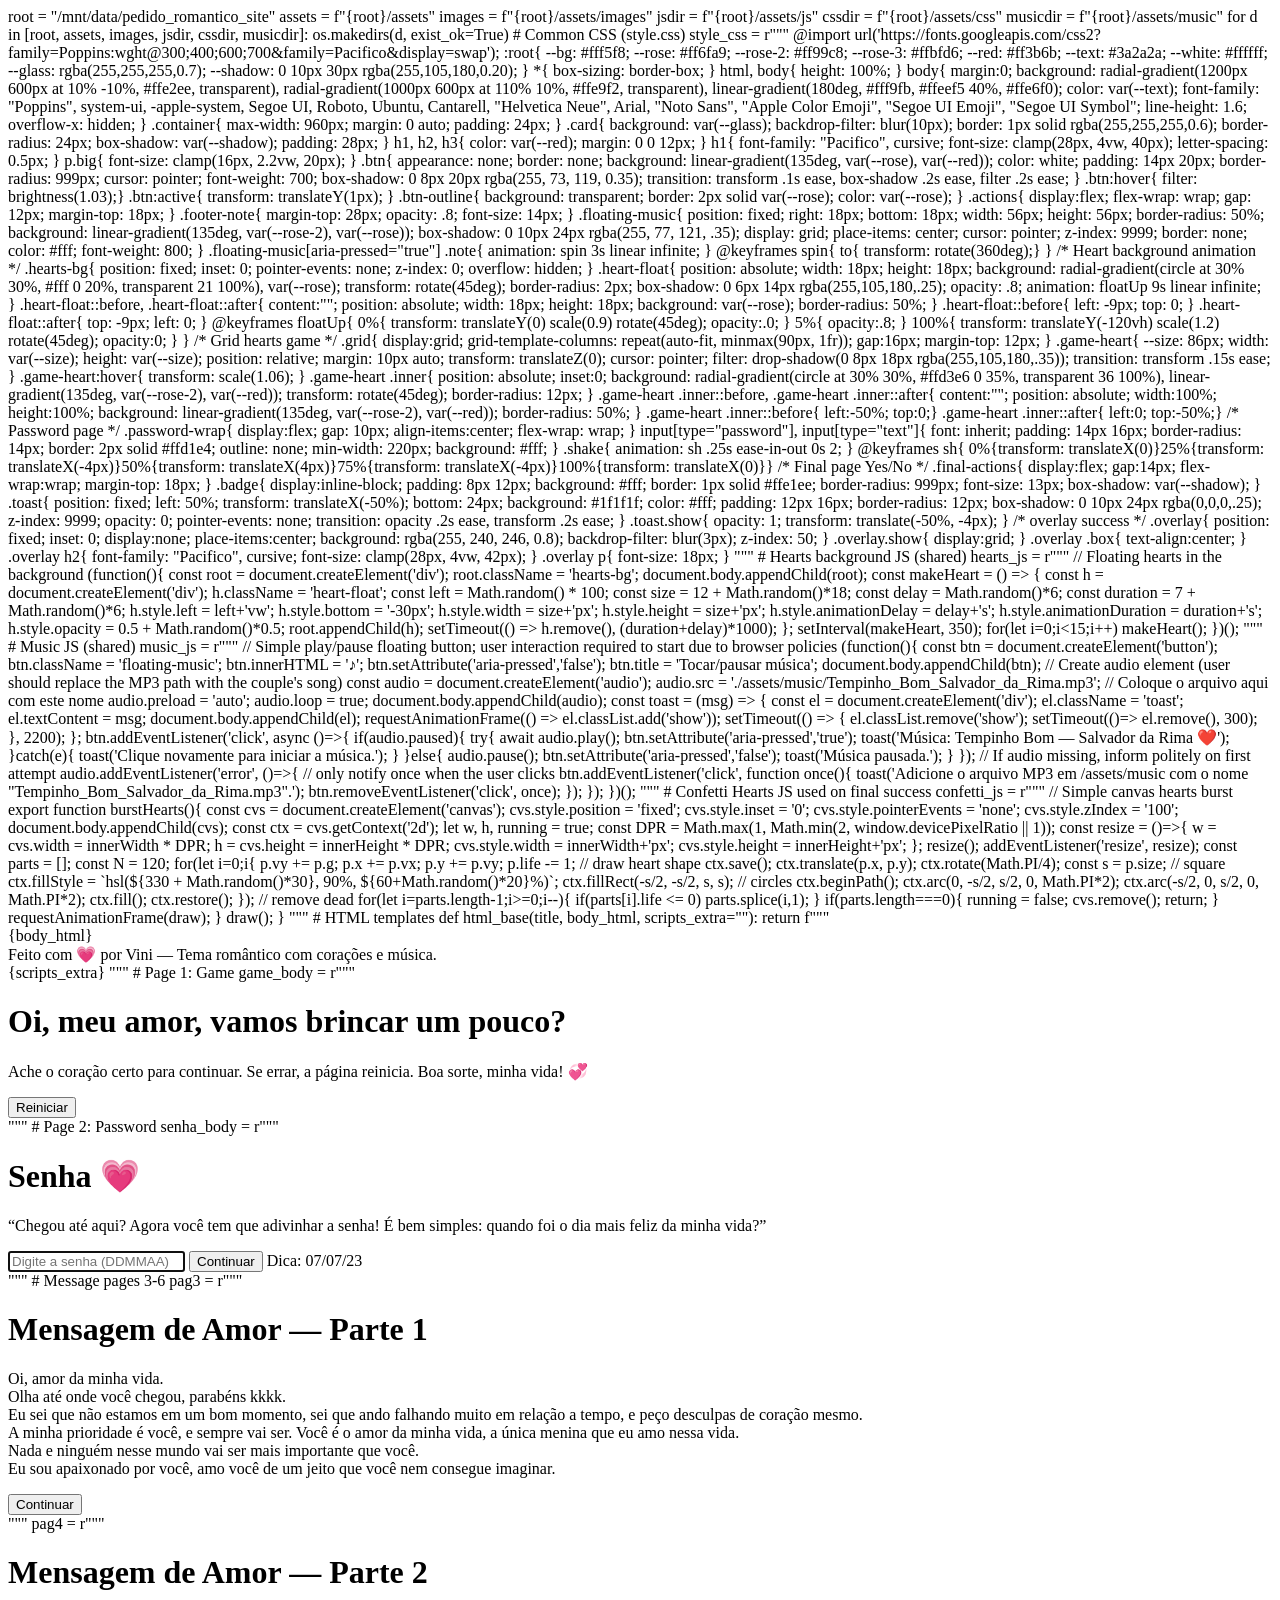
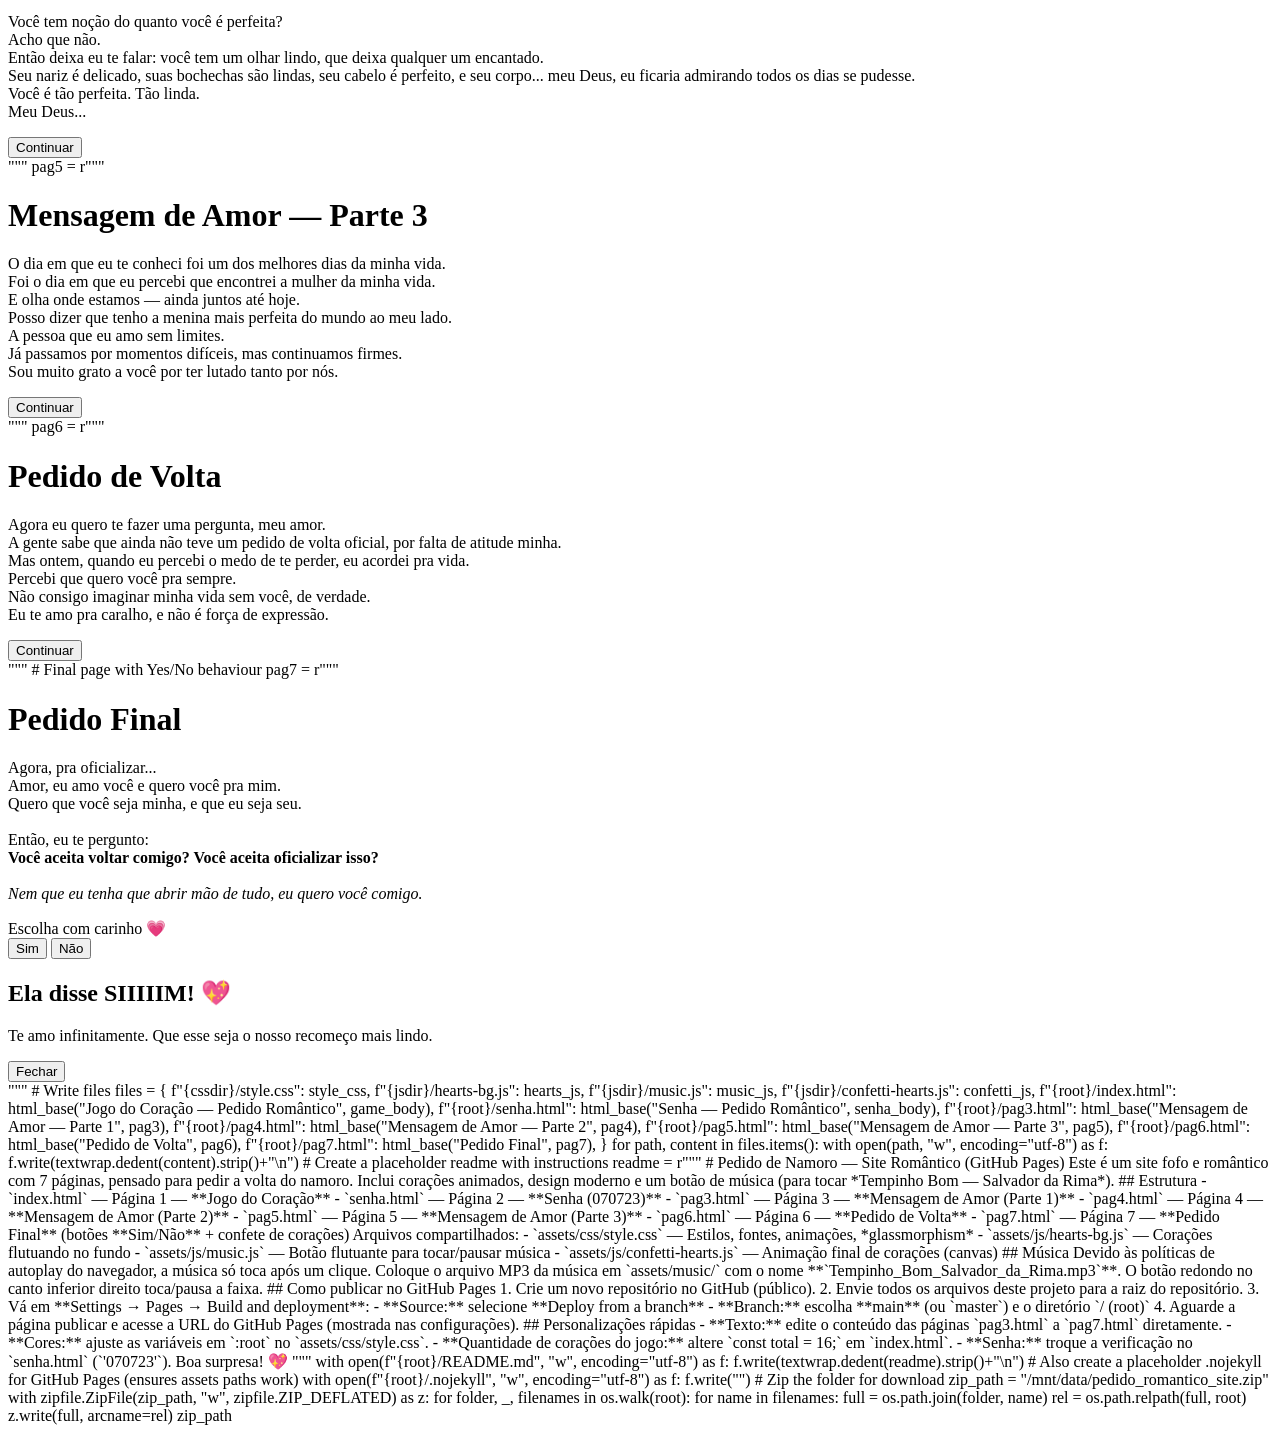
==== index.html @ 2804e7d2 "Update index.html" ====
root = "/mnt/data/pedido_romantico_site"
assets = f"{root}/assets"
images = f"{root}/assets/images"
jsdir = f"{root}/assets/js"
cssdir = f"{root}/assets/css"
musicdir = f"{root}/assets/music"

for d in [root, assets, images, jsdir, cssdir, musicdir]:
    os.makedirs(d, exist_ok=True)

# Common CSS (style.css)
style_css = r"""
@import url('https://fonts.googleapis.com/css2?family=Poppins:wght@300;400;600;700&family=Pacifico&display=swap');

:root{
  --bg: #fff5f8;
  --rose: #ff6fa9;
  --rose-2: #ff99c8;
  --rose-3: #ffbfd6;
  --red: #ff3b6b;
  --text: #3a2a2a;
  --white: #ffffff;
  --glass: rgba(255,255,255,0.7);
  --shadow: 0 10px 30px rgba(255,105,180,0.20);
}

*{ box-sizing: border-box; }

html, body{
  height: 100%;
}

body{
  margin:0;
  background: radial-gradient(1200px 600px at 10% -10%, #ffe2ee, transparent),
              radial-gradient(1000px 600px at 110% 10%, #ffe9f2, transparent),
              linear-gradient(180deg, #fff9fb, #ffeef5 40%, #ffe6f0);
  color: var(--text);
  font-family: "Poppins", system-ui, -apple-system, Segoe UI, Roboto, Ubuntu, Cantarell, "Helvetica Neue", Arial, "Noto Sans", "Apple Color Emoji", "Segoe UI Emoji", "Segoe UI Symbol";
  line-height: 1.6;
  overflow-x: hidden;
}

.container{
  max-width: 960px;
  margin: 0 auto;
  padding: 24px;
}

.card{
  background: var(--glass);
  backdrop-filter: blur(10px);
  border: 1px solid rgba(255,255,255,0.6);
  border-radius: 24px;
  box-shadow: var(--shadow);
  padding: 28px;
}

h1, h2, h3{
  color: var(--red);
  margin: 0 0 12px;
}

h1{ 
  font-family: "Pacifico", cursive;
  font-size: clamp(28px, 4vw, 40px);
  letter-spacing: 0.5px;
}

p.big{
  font-size: clamp(16px, 2.2vw, 20px);
}

.btn{
  appearance: none;
  border: none;
  background: linear-gradient(135deg, var(--rose), var(--red));
  color: white;
  padding: 14px 20px;
  border-radius: 999px;
  cursor: pointer;
  font-weight: 700;
  box-shadow: 0 8px 20px rgba(255, 73, 119, 0.35);
  transition: transform .1s ease, box-shadow .2s ease, filter .2s ease;
}
.btn:hover{ filter: brightness(1.03);}
.btn:active{ transform: translateY(1px); }

.btn-outline{
  background: transparent;
  border: 2px solid var(--rose);
  color: var(--rose);
}

.actions{
  display:flex;
  flex-wrap: wrap;
  gap: 12px;
  margin-top: 18px;
}

.footer-note{
  margin-top: 28px;
  opacity: .8;
  font-size: 14px;
}

.floating-music{
  position: fixed;
  right: 18px;
  bottom: 18px;
  width: 56px;
  height: 56px;
  border-radius: 50%;
  background: linear-gradient(135deg, var(--rose-2), var(--rose));
  box-shadow: 0 10px 24px rgba(255, 77, 121, .35);
  display: grid;
  place-items: center;
  cursor: pointer;
  z-index: 9999;
  border: none;
  color: #fff;
  font-weight: 800;
}

.floating-music[aria-pressed="true"] .note{ animation: spin 3s linear infinite; }
@keyframes spin{ to{ transform: rotate(360deg);} }

/* Heart background animation */
.hearts-bg{
  position: fixed;
  inset: 0;
  pointer-events: none;
  z-index: 0;
  overflow: hidden;
}

.heart-float{
  position: absolute;
  width: 18px;
  height: 18px;
  background: radial-gradient(circle at 30% 30%, #fff 0 20%, transparent 21 100%), var(--rose);
  transform: rotate(45deg);
  border-radius: 2px;
  box-shadow: 0 6px 14px rgba(255,105,180,.25);
  opacity: .8;
  animation: floatUp 9s linear infinite;
}
.heart-float::before, .heart-float::after{
  content:"";
  position: absolute;
  width: 18px; height: 18px;
  background: var(--rose);
  border-radius: 50%;
}
.heart-float::before{ left: -9px; top: 0; }
.heart-float::after{ top: -9px; left: 0; }

@keyframes floatUp{
  0%{ transform: translateY(0) scale(0.9) rotate(45deg); opacity:.0; }
  5%{ opacity:.8; }
  100%{ transform: translateY(-120vh) scale(1.2) rotate(45deg); opacity:0; }
}

/* Grid hearts game */
.grid{
  display:grid;
  grid-template-columns: repeat(auto-fit, minmax(90px, 1fr));
  gap:16px;
  margin-top: 12px;
}

.game-heart{
  --size: 86px;
  width: var(--size);
  height: var(--size);
  position: relative;
  margin: 10px auto;
  transform: translateZ(0);
  cursor: pointer;
  filter: drop-shadow(0 8px 18px rgba(255,105,180,.35));
  transition: transform .15s ease;
}
.game-heart:hover{ transform: scale(1.06); }
.game-heart .inner{
  position: absolute; inset:0;
  background: radial-gradient(circle at 30% 30%, #ffd3e6 0 35%, transparent 36 100%), 
              linear-gradient(135deg, var(--rose-2), var(--red));
  transform: rotate(45deg);
  border-radius: 12px;
}
.game-heart .inner::before, .game-heart .inner::after{
  content:""; position: absolute; width:100%; height:100%;
  background: linear-gradient(135deg, var(--rose-2), var(--red));
  border-radius: 50%;
}
.game-heart .inner::before{ left:-50%; top:0;}
.game-heart .inner::after{ left:0; top:-50%;}

/* Password page */
.password-wrap{
  display:flex;
  gap: 10px;
  align-items:center;
  flex-wrap: wrap;
}
input[type="password"], input[type="text"]{
  font: inherit;
  padding: 14px 16px;
  border-radius: 14px;
  border: 2px solid #ffd1e4;
  outline: none;
  min-width: 220px;
  background: #fff;
}
.shake{
  animation: sh .25s ease-in-out 0s 2;
}
@keyframes sh{ 0%{transform: translateX(0)}25%{transform: translateX(-4px)}50%{transform: translateX(4px)}75%{transform: translateX(-4px)}100%{transform: translateX(0)}}

/* Final page Yes/No */
.final-actions{
  display:flex; gap:14px; flex-wrap:wrap; margin-top: 18px;
}
.badge{
  display:inline-block;
  padding: 8px 12px;
  background: #fff;
  border: 1px solid #ffe1ee;
  border-radius: 999px;
  font-size: 13px;
  box-shadow: var(--shadow);
}
.toast{
  position: fixed;
  left: 50%;
  transform: translateX(-50%);
  bottom: 24px;
  background: #1f1f1f;
  color: #fff;
  padding: 12px 16px;
  border-radius: 12px;
  box-shadow: 0 10px 24px rgba(0,0,0,.25);
  z-index: 9999;
  opacity: 0;
  pointer-events: none;
  transition: opacity .2s ease, transform .2s ease;
}
.toast.show{
  opacity: 1; transform: translate(-50%, -4px);
}

/* overlay success */
.overlay{
  position: fixed; inset: 0;
  display:none;
  place-items:center;
  background: rgba(255, 240, 246, 0.8);
  backdrop-filter: blur(3px);
  z-index: 50;
}
.overlay.show{ display:grid; }
.overlay .box{
  text-align:center;
}
.overlay h2{
  font-family: "Pacifico", cursive;
  font-size: clamp(28px, 4vw, 42px);
}
.overlay p{ font-size: 18px; }
"""

# Hearts background JS (shared)
hearts_js = r"""
// Floating hearts in the background
(function(){
  const root = document.createElement('div');
  root.className = 'hearts-bg';
  document.body.appendChild(root);
  const makeHeart = () => {
    const h = document.createElement('div');
    h.className = 'heart-float';
    const left = Math.random() * 100;
    const size = 12 + Math.random()*18;
    const delay = Math.random()*6;
    const duration = 7 + Math.random()*6;
    h.style.left = left+'vw';
    h.style.bottom = '-30px';
    h.style.width = size+'px';
    h.style.height = size+'px';
    h.style.animationDelay = delay+'s';
    h.style.animationDuration = duration+'s';
    h.style.opacity = 0.5 + Math.random()*0.5;
    root.appendChild(h);
    setTimeout(() => h.remove(), (duration+delay)*1000);
  };
  setInterval(makeHeart, 350);
  for(let i=0;i<15;i++) makeHeart();
})();
"""

# Music JS (shared)
music_js = r"""
// Simple play/pause floating button; user interaction required to start due to browser policies
(function(){
  const btn = document.createElement('button');
  btn.className = 'floating-music';
  btn.innerHTML = '<span class="note" aria-hidden="true">♪</span>';
  btn.setAttribute('aria-pressed','false');
  btn.title = 'Tocar/pausar música';
  document.body.appendChild(btn);

  // Create audio element (user should replace the MP3 path with the couple's song)
  const audio = document.createElement('audio');
  audio.src = './assets/music/Tempinho_Bom_Salvador_da_Rima.mp3'; // Coloque o arquivo aqui com este nome
  audio.preload = 'auto';
  audio.loop = true;
  document.body.appendChild(audio);

  const toast = (msg) => {
    const el = document.createElement('div');
    el.className = 'toast';
    el.textContent = msg;
    document.body.appendChild(el);
    requestAnimationFrame(() => el.classList.add('show'));
    setTimeout(() => {
      el.classList.remove('show');
      setTimeout(()=> el.remove(), 300);
    }, 2200);
  };

  btn.addEventListener('click', async ()=>{
    if(audio.paused){
      try{
        await audio.play();
        btn.setAttribute('aria-pressed','true');
        toast('Música: Tempinho Bom — Salvador da Rima ❤️');
      }catch(e){
        toast('Clique novamente para iniciar a música.');
      }
    }else{
      audio.pause();
      btn.setAttribute('aria-pressed','false');
      toast('Música pausada.');
    }
  });

  // If audio missing, inform politely on first attempt
  audio.addEventListener('error', ()=>{
    // only notify once when the user clicks
    btn.addEventListener('click', function once(){
      toast('Adicione o arquivo MP3 em /assets/music com o nome "Tempinho_Bom_Salvador_da_Rima.mp3".');
      btn.removeEventListener('click', once);
    });
  });
})();
"""

# Confetti Hearts JS used on final success
confetti_js = r"""
// Simple canvas hearts burst
export function burstHearts(){
  const cvs = document.createElement('canvas');
  cvs.style.position = 'fixed';
  cvs.style.inset = '0';
  cvs.style.pointerEvents = 'none';
  cvs.style.zIndex = '100';
  document.body.appendChild(cvs);
  const ctx = cvs.getContext('2d');
  let w, h, running = true;
  const DPR = Math.max(1, Math.min(2, window.devicePixelRatio || 1));
  const resize = ()=>{
    w = cvs.width = innerWidth * DPR;
    h = cvs.height = innerHeight * DPR;
    cvs.style.width = innerWidth+'px';
    cvs.style.height = innerHeight+'px';
  };
  resize();
  addEventListener('resize', resize);

  const parts = [];
  const N = 120;
  for(let i=0;i<N;i++){
    parts.push({
      x: w/2, y: h/2,
      vx: (Math.random()*2-1)*5*DPR,
      vy: (Math.random()*2-1)*5*DPR - 3*DPR,
      g: 0.12*DPR,
      size: (8 + Math.random()*10)*DPR,
      life: 120 + Math.random()*60
    });
  }

  function heartPath(ctx, x, y, s){
    ctx.save();
    ctx.translate(x, y);
    ctx.rotate(Math.PI/4);
    ctx.beginPath();
    ctx.moveTo(0,0);
    ctx.lineTo(0, s);
    ctx.lineTo(-s, s);
    ctx.lineTo(-s, 0);
    ctx.closePath();
    ctx.restore();
  }

  function draw(){
    if(!running) return;
    ctx.clearRect(0,0,w,h);
    parts.forEach(p=>{
      p.vy += p.g;
      p.x += p.vx;
      p.y += p.vy;
      p.life -= 1;
      // draw heart shape
      ctx.save();
      ctx.translate(p.x, p.y);
      ctx.rotate(Math.PI/4);
      const s = p.size;
      // square
      ctx.fillStyle = `hsl(${330 + Math.random()*30}, 90%, ${60+Math.random()*20}%)`;
      ctx.fillRect(-s/2, -s/2, s, s);
      // circles
      ctx.beginPath();
      ctx.arc(0, -s/2, s/2, 0, Math.PI*2);
      ctx.arc(-s/2, 0, s/2, 0, Math.PI*2);
      ctx.fill();
      ctx.restore();
    });
    // remove dead
    for(let i=parts.length-1;i>=0;i--){
      if(parts[i].life <= 0) parts.splice(i,1);
    }
    if(parts.length===0){
      running = false;
      cvs.remove();
      return;
    }
    requestAnimationFrame(draw);
  }
  draw();
}
"""

# HTML templates

def html_base(title, body_html, scripts_extra=""):
    return f"""<!doctype html>
<html lang="pt-BR">
<head>
<meta charset="utf-8">
<meta name="viewport" content="width=device-width, initial-scale=1">
<title>{title}</title>
<link rel="icon" href="data:image/svg+xml,%3Csvg xmlns='http://www.w3.org/2000/svg' viewBox='0 0 100 100'%3E%3Cpath fill='%23ff6fa9' d='M50 84C10 60 0 40 10 26s28-10 40 6c12-16 32-18 40-6s0 34-40 58z'/%3E%3C/svg%3E">
<link rel="preconnect" href="https://fonts.googleapis.com">
<link rel="preconnect" href="https://fonts.gstatic.com" crossorigin>
<link rel="stylesheet" href="./assets/css/style.css">
</head>
<body>
  <div class="container">
    <div class="card">
      {body_html}
    </div>
    <div class="footer-note">Feito com 💗 por Vini — Tema romântico com corações e música.</div>
  </div>
  <script src="./assets/js/hearts-bg.js"></script>
  <script src="./assets/js/music.js"></script>
  {scripts_extra}
</body>
</html>"""

# Page 1: Game
game_body = r"""
<h1>Oi, meu amor, vamos brincar um pouco?</h1>
<p class="big">Ache o coração certo para continuar. Se errar, a página reinicia. Boa sorte, minha vida! 💞</p>
<div id="grid" class="grid"></div>
<div class="actions">
  <button class="btn btn-outline" onclick="location.reload()">Reiniciar</button>
</div>
<script>
(function(){
  const grid = document.getElementById('grid');
  const total = 16;
  const correctIndex = Math.floor(Math.random()*total);
  for(let i=0;i<total;i++){
    const wrap = document.createElement('div');
    wrap.className = 'game-heart';
    wrap.innerHTML = '<div class="inner"></div>';
    wrap.addEventListener('click', ()=>{
      if(i===correctIndex){
        location.href = 'senha.html';
      }else{
        // little delay to show click
        setTimeout(()=> location.reload(), 200);
      }
    });
    grid.appendChild(wrap);
  }
})();
</script>
"""

# Page 2: Password
senha_body = r"""
<h1>Senha 💗</h1>
<p class="big">“Chegou até aqui? Agora você tem que adivinhar a senha! É bem simples: quando foi o dia mais feliz da minha vida?”</p>
<div class="password-wrap">
  <input id="pw" type="text" inputmode="numeric" maxlength="6" placeholder="Digite a senha (DDMMAA)" autofocus>
  <button class="btn" id="ok">Continuar</button>
  <span class="badge">Dica: 07/07/23</span>
</div>
<script>
(function(){
  const ok = document.getElementById('ok');
  const pw = document.getElementById('pw');
  const check = ()=>{
    if(pw.value.replace(/\\D/g,'') === '070723'){
      location.href = 'pag3.html';
    }else{
      pw.classList.remove('shake'); void pw.offsetWidth; pw.classList.add('shake');
    }
  };
  ok.addEventListener('click', check);
  pw.addEventListener('keydown', (e)=>{ if(e.key==='Enter') check(); });
})();
</script>
"""

# Message pages 3-6
pag3 = r"""
<h1>Mensagem de Amor — Parte 1</h1>
<p class="big">Oi, amor da minha vida.<br>
Olha até onde você chegou, parabéns kkkk.<br>
Eu sei que não estamos em um bom momento, sei que ando falhando muito em relação a tempo, e peço desculpas de coração mesmo.<br>
A minha prioridade é você, e sempre vai ser. Você é o amor da minha vida, a única menina que eu amo nessa vida.<br>
Nada e ninguém nesse mundo vai ser mais importante que você.<br>
Eu sou apaixonado por você, amo você de um jeito que você nem consegue imaginar.
</p>
<div class="actions">
  <button class="btn" onclick="location.href='pag4.html'">Continuar</button>
</div>
"""

pag4 = r"""
<h1>Mensagem de Amor — Parte 2</h1>
<p class="big">Você tem noção do quanto você é perfeita?<br>
Acho que não.<br>
Então deixa eu te falar: você tem um olhar lindo, que deixa qualquer um encantado.<br>
Seu nariz é delicado, suas bochechas são lindas, seu cabelo é perfeito, e seu corpo... meu Deus, eu ficaria admirando todos os dias se pudesse.<br>
Você é tão perfeita. Tão linda.<br>
Meu Deus...
</p>
<div class="actions">
  <button class="btn" onclick="location.href='pag5.html'">Continuar</button>
</div>
"""

pag5 = r"""
<h1>Mensagem de Amor — Parte 3</h1>
<p class="big">O dia em que eu te conheci foi um dos melhores dias da minha vida.<br>
Foi o dia em que eu percebi que encontrei a mulher da minha vida.<br>
E olha onde estamos — ainda juntos até hoje.<br>
Posso dizer que tenho a menina mais perfeita do mundo ao meu lado.<br>
A pessoa que eu amo sem limites.<br>
Já passamos por momentos difíceis, mas continuamos firmes.<br>
Sou muito grato a você por ter lutado tanto por nós.
</p>
<div class="actions">
  <button class="btn" onclick="location.href='pag6.html'">Continuar</button>
</div>
"""

pag6 = r"""
<h1>Pedido de Volta</h1>
<p class="big">Agora eu quero te fazer uma pergunta, meu amor.<br>
A gente sabe que ainda não teve um pedido de volta oficial, por falta de atitude minha.<br>
Mas ontem, quando eu percebi o medo de te perder, eu acordei pra vida.<br>
Percebi que quero você pra sempre.<br>
Não consigo imaginar minha vida sem você, de verdade.<br>
Eu te amo pra caralho, e não é força de expressão.
</p>
<div class="actions">
  <button class="btn" onclick="location.href='pag7.html'">Continuar</button>
</div>
"""

# Final page with Yes/No behaviour
pag7 = r"""
<h1>Pedido Final</h1>
<p class="big">Agora, pra oficializar...<br>
Amor, eu amo você e quero você pra mim.<br>
Quero que você seja minha, e que eu seja seu.<br><br>
Então, eu te pergunto:<br><strong>Você aceita voltar comigo? Você aceita oficializar isso?</strong><br><br>
<em>Nem que eu tenha que abrir mão de tudo, eu quero você comigo.</em></p>

<div id="msg" class="badge">Escolha com carinho 💗</div>
<div class="final-actions">
  <button id="yes" class="btn">Sim</button>
  <button id="no" class="btn btn-outline">Não</button>
</div>

<div id="overlay" class="overlay">
  <div class="box card">
    <h2>Ela disse SIIIIIM! 💖</h2>
    <p>Te amo infinitamente. Que esse seja o nosso recomeço mais lindo.</p>
    <div class="actions"><button class="btn" onclick="document.getElementById('overlay').classList.remove('show')">Fechar</button></div>
  </div>
</div>

<script type="module">
import {{ burstHearts }} from './assets/js/confetti-hearts.js';

const msgs = [
  "Acho que você apertou no botão errado.",
  "Opa, acho que você acabou confundindo de novo. Pode tentar de novo?",
  "Tá continuando a errar por quê? Tá achando divertido?",
  "Olha aqui, vai no botão do ‘Sim’ logo.",
  "Para de ser teimosa, ele te ama, menina!"
];

let i = 0;
const noBtn = document.getElementById('no');
const yesBtn = document.getElementById('yes');
const info = document.getElementById('msg');
const overlay = document.getElementById('overlay');

noBtn.addEventListener('click', ()=>{
  info.textContent = msgs[i % msgs.length];
  i++;
  // playful move-away effect
  const x = (Math.random()*60 - 30);
  const y = (Math.random()*30 - 15);
  noBtn.style.transform = `translate(${x}px, ${y}px)`;
});

yesBtn.addEventListener('click', ()=>{
  burstHearts();
  overlay.classList.add('show');
  info.textContent = "Final feliz desbloqueado! 💗";
});
</script>
"""

# Write files
files = {
    f"{cssdir}/style.css": style_css,
    f"{jsdir}/hearts-bg.js": hearts_js,
    f"{jsdir}/music.js": music_js,
    f"{jsdir}/confetti-hearts.js": confetti_js,
    f"{root}/index.html": html_base("Jogo do Coração — Pedido Romântico", game_body),
    f"{root}/senha.html": html_base("Senha — Pedido Romântico", senha_body),
    f"{root}/pag3.html": html_base("Mensagem de Amor — Parte 1", pag3),
    f"{root}/pag4.html": html_base("Mensagem de Amor — Parte 2", pag4),
    f"{root}/pag5.html": html_base("Mensagem de Amor — Parte 3", pag5),
    f"{root}/pag6.html": html_base("Pedido de Volta", pag6),
    f"{root}/pag7.html": html_base("Pedido Final", pag7),
}

for path, content in files.items():
    with open(path, "w", encoding="utf-8") as f:
        f.write(textwrap.dedent(content).strip()+"\n")

# Create a placeholder readme with instructions
readme = r"""
# Pedido de Namoro — Site Romântico (GitHub Pages)

Este é um site fofo e romântico com 7 páginas, pensado para pedir a volta do namoro. 
Inclui corações animados, design moderno e um botão de música (para tocar *Tempinho Bom — Salvador da Rima*).

## Estrutura
- `index.html` — Página 1 — **Jogo do Coração**
- `senha.html` — Página 2 — **Senha (070723)**
- `pag3.html` — Página 3 — **Mensagem de Amor (Parte 1)**
- `pag4.html` — Página 4 — **Mensagem de Amor (Parte 2)**
- `pag5.html` — Página 5 — **Mensagem de Amor (Parte 3)**
- `pag6.html` — Página 6 — **Pedido de Volta**
- `pag7.html` — Página 7 — **Pedido Final** (botões **Sim/Não** + confete de corações)

Arquivos compartilhados:
- `assets/css/style.css` — Estilos, fontes, animações, *glassmorphism*
- `assets/js/hearts-bg.js` — Corações flutuando no fundo
- `assets/js/music.js` — Botão flutuante para tocar/pausar música
- `assets/js/confetti-hearts.js` — Animação final de corações (canvas)

## Música
Devido às políticas de autoplay do navegador, a música só toca após um clique.  
Coloque o arquivo MP3 da música em `assets/music/` com o nome **`Tempinho_Bom_Salvador_da_Rima.mp3`**.
O botão redondo no canto inferior direito toca/pausa a faixa.

## Como publicar no GitHub Pages
1. Crie um novo repositório no GitHub (público).
2. Envie todos os arquivos deste projeto para a raiz do repositório.
3. Vá em **Settings → Pages → Build and deployment**:
   - **Source:** selecione **Deploy from a branch**
   - **Branch:** escolha **main** (ou `master`) e o diretório `/ (root)`
4. Aguarde a página publicar e acesse a URL do GitHub Pages (mostrada nas configurações).

## Personalizações rápidas
- **Texto:** edite o conteúdo das páginas `pag3.html` a `pag7.html` diretamente.
- **Cores:** ajuste as variáveis em `:root` no `assets/css/style.css`.
- **Quantidade de corações do jogo:** altere `const total = 16;` em `index.html`.
- **Senha:** troque a verificação no `senha.html` (`'070723'`).

Boa surpresa! 💖
"""
with open(f"{root}/README.md", "w", encoding="utf-8") as f:
    f.write(textwrap.dedent(readme).strip()+"\n")

# Also create a placeholder .nojekyll for GitHub Pages (ensures assets paths work)
with open(f"{root}/.nojekyll", "w", encoding="utf-8") as f:
    f.write("")

# Zip the folder for download
zip_path = "/mnt/data/pedido_romantico_site.zip"
with zipfile.ZipFile(zip_path, "w", zipfile.ZIP_DEFLATED) as z:
    for folder, _, filenames in os.walk(root):
        for name in filenames:
            full = os.path.join(folder, name)
            rel = os.path.relpath(full, root)
            z.write(full, arcname=rel)

zip_path
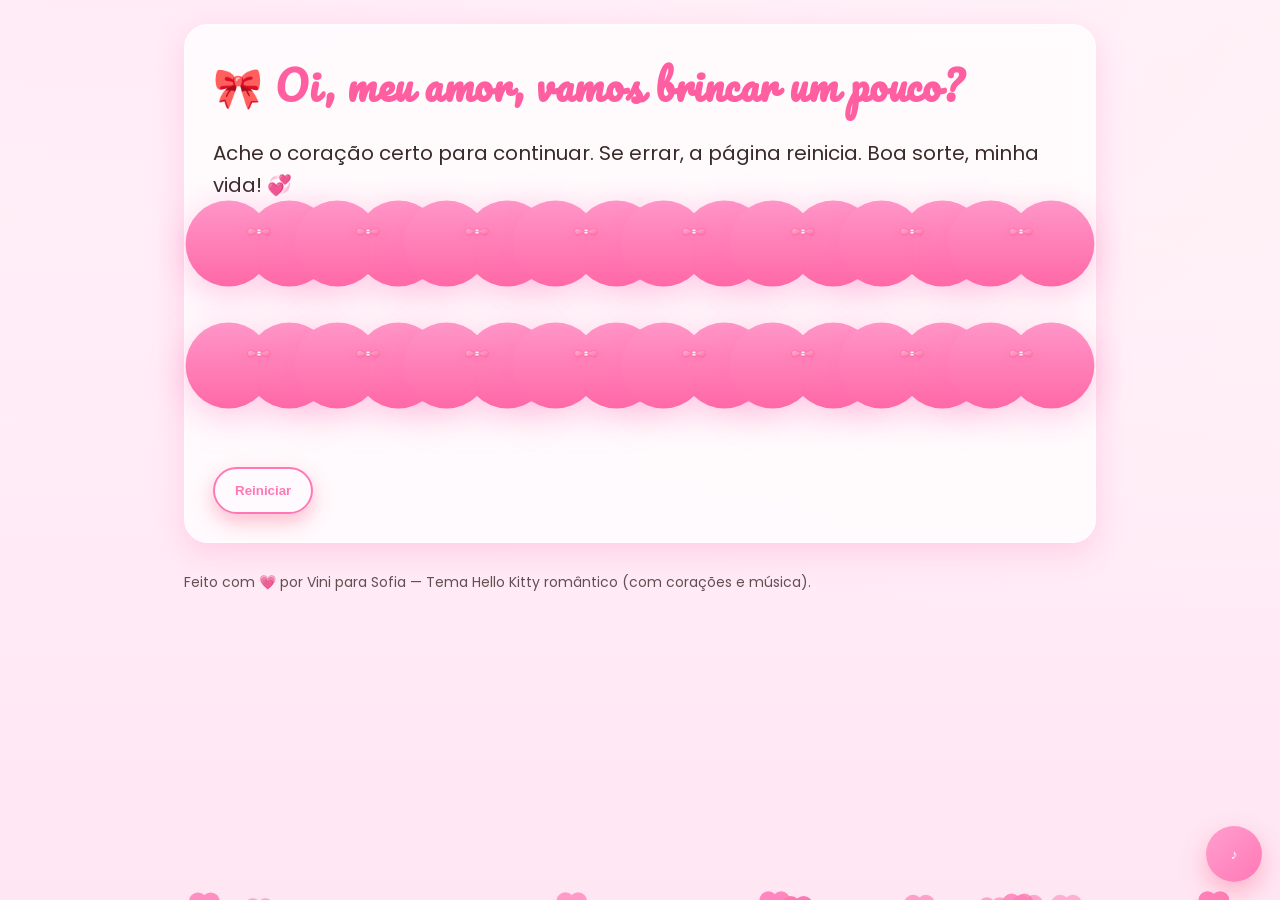
==== commit f403c539: "Add files via upload" ====
--- a/index.html
+++ b/index.html
@@ -1,457 +1,10 @@
-root = "/mnt/data/pedido_romantico_site"
-assets = f"{root}/assets"
-images = f"{root}/assets/images"
-jsdir = f"{root}/assets/js"
-cssdir = f"{root}/assets/css"
-musicdir = f"{root}/assets/music"
-
-for d in [root, assets, images, jsdir, cssdir, musicdir]:
-    os.makedirs(d, exist_ok=True)
-
-# Common CSS (style.css)
-style_css = r"""
-@import url('https://fonts.googleapis.com/css2?family=Poppins:wght@300;400;600;700&family=Pacifico&display=swap');
-
-:root{
-  --bg: #fff5f8;
-  --rose: #ff6fa9;
-  --rose-2: #ff99c8;
-  --rose-3: #ffbfd6;
-  --red: #ff3b6b;
-  --text: #3a2a2a;
-  --white: #ffffff;
-  --glass: rgba(255,255,255,0.7);
-  --shadow: 0 10px 30px rgba(255,105,180,0.20);
-}
-
-*{ box-sizing: border-box; }
-
-html, body{
-  height: 100%;
-}
-
-body{
-  margin:0;
-  background: radial-gradient(1200px 600px at 10% -10%, #ffe2ee, transparent),
-              radial-gradient(1000px 600px at 110% 10%, #ffe9f2, transparent),
-              linear-gradient(180deg, #fff9fb, #ffeef5 40%, #ffe6f0);
-  color: var(--text);
-  font-family: "Poppins", system-ui, -apple-system, Segoe UI, Roboto, Ubuntu, Cantarell, "Helvetica Neue", Arial, "Noto Sans", "Apple Color Emoji", "Segoe UI Emoji", "Segoe UI Symbol";
-  line-height: 1.6;
-  overflow-x: hidden;
-}
-
-.container{
-  max-width: 960px;
-  margin: 0 auto;
-  padding: 24px;
-}
-
-.card{
-  background: var(--glass);
-  backdrop-filter: blur(10px);
-  border: 1px solid rgba(255,255,255,0.6);
-  border-radius: 24px;
-  box-shadow: var(--shadow);
-  padding: 28px;
-}
-
-h1, h2, h3{
-  color: var(--red);
-  margin: 0 0 12px;
-}
-
-h1{ 
-  font-family: "Pacifico", cursive;
-  font-size: clamp(28px, 4vw, 40px);
-  letter-spacing: 0.5px;
-}
-
-p.big{
-  font-size: clamp(16px, 2.2vw, 20px);
-}
-
-.btn{
-  appearance: none;
-  border: none;
-  background: linear-gradient(135deg, var(--rose), var(--red));
-  color: white;
-  padding: 14px 20px;
-  border-radius: 999px;
-  cursor: pointer;
-  font-weight: 700;
-  box-shadow: 0 8px 20px rgba(255, 73, 119, 0.35);
-  transition: transform .1s ease, box-shadow .2s ease, filter .2s ease;
-}
-.btn:hover{ filter: brightness(1.03);}
-.btn:active{ transform: translateY(1px); }
-
-.btn-outline{
-  background: transparent;
-  border: 2px solid var(--rose);
-  color: var(--rose);
-}
-
-.actions{
-  display:flex;
-  flex-wrap: wrap;
-  gap: 12px;
-  margin-top: 18px;
-}
-
-.footer-note{
-  margin-top: 28px;
-  opacity: .8;
-  font-size: 14px;
-}
-
-.floating-music{
-  position: fixed;
-  right: 18px;
-  bottom: 18px;
-  width: 56px;
-  height: 56px;
-  border-radius: 50%;
-  background: linear-gradient(135deg, var(--rose-2), var(--rose));
-  box-shadow: 0 10px 24px rgba(255, 77, 121, .35);
-  display: grid;
-  place-items: center;
-  cursor: pointer;
-  z-index: 9999;
-  border: none;
-  color: #fff;
-  font-weight: 800;
-}
-
-.floating-music[aria-pressed="true"] .note{ animation: spin 3s linear infinite; }
-@keyframes spin{ to{ transform: rotate(360deg);} }
-
-/* Heart background animation */
-.hearts-bg{
-  position: fixed;
-  inset: 0;
-  pointer-events: none;
-  z-index: 0;
-  overflow: hidden;
-}
-
-.heart-float{
-  position: absolute;
-  width: 18px;
-  height: 18px;
-  background: radial-gradient(circle at 30% 30%, #fff 0 20%, transparent 21 100%), var(--rose);
-  transform: rotate(45deg);
-  border-radius: 2px;
-  box-shadow: 0 6px 14px rgba(255,105,180,.25);
-  opacity: .8;
-  animation: floatUp 9s linear infinite;
-}
-.heart-float::before, .heart-float::after{
-  content:"";
-  position: absolute;
-  width: 18px; height: 18px;
-  background: var(--rose);
-  border-radius: 50%;
-}
-.heart-float::before{ left: -9px; top: 0; }
-.heart-float::after{ top: -9px; left: 0; }
-
-@keyframes floatUp{
-  0%{ transform: translateY(0) scale(0.9) rotate(45deg); opacity:.0; }
-  5%{ opacity:.8; }
-  100%{ transform: translateY(-120vh) scale(1.2) rotate(45deg); opacity:0; }
-}
-
-/* Grid hearts game */
-.grid{
-  display:grid;
-  grid-template-columns: repeat(auto-fit, minmax(90px, 1fr));
-  gap:16px;
-  margin-top: 12px;
-}
-
-.game-heart{
-  --size: 86px;
-  width: var(--size);
-  height: var(--size);
-  position: relative;
-  margin: 10px auto;
-  transform: translateZ(0);
-  cursor: pointer;
-  filter: drop-shadow(0 8px 18px rgba(255,105,180,.35));
-  transition: transform .15s ease;
-}
-.game-heart:hover{ transform: scale(1.06); }
-.game-heart .inner{
-  position: absolute; inset:0;
-  background: radial-gradient(circle at 30% 30%, #ffd3e6 0 35%, transparent 36 100%), 
-              linear-gradient(135deg, var(--rose-2), var(--red));
-  transform: rotate(45deg);
-  border-radius: 12px;
-}
-.game-heart .inner::before, .game-heart .inner::after{
-  content:""; position: absolute; width:100%; height:100%;
-  background: linear-gradient(135deg, var(--rose-2), var(--red));
-  border-radius: 50%;
-}
-.game-heart .inner::before{ left:-50%; top:0;}
-.game-heart .inner::after{ left:0; top:-50%;}
-
-/* Password page */
-.password-wrap{
-  display:flex;
-  gap: 10px;
-  align-items:center;
-  flex-wrap: wrap;
-}
-input[type="password"], input[type="text"]{
-  font: inherit;
-  padding: 14px 16px;
-  border-radius: 14px;
-  border: 2px solid #ffd1e4;
-  outline: none;
-  min-width: 220px;
-  background: #fff;
-}
-.shake{
-  animation: sh .25s ease-in-out 0s 2;
-}
-@keyframes sh{ 0%{transform: translateX(0)}25%{transform: translateX(-4px)}50%{transform: translateX(4px)}75%{transform: translateX(-4px)}100%{transform: translateX(0)}}
-
-/* Final page Yes/No */
-.final-actions{
-  display:flex; gap:14px; flex-wrap:wrap; margin-top: 18px;
-}
-.badge{
-  display:inline-block;
-  padding: 8px 12px;
-  background: #fff;
-  border: 1px solid #ffe1ee;
-  border-radius: 999px;
-  font-size: 13px;
-  box-shadow: var(--shadow);
-}
-.toast{
-  position: fixed;
-  left: 50%;
-  transform: translateX(-50%);
-  bottom: 24px;
-  background: #1f1f1f;
-  color: #fff;
-  padding: 12px 16px;
-  border-radius: 12px;
-  box-shadow: 0 10px 24px rgba(0,0,0,.25);
-  z-index: 9999;
-  opacity: 0;
-  pointer-events: none;
-  transition: opacity .2s ease, transform .2s ease;
-}
-.toast.show{
-  opacity: 1; transform: translate(-50%, -4px);
-}
-
-/* overlay success */
-.overlay{
-  position: fixed; inset: 0;
-  display:none;
-  place-items:center;
-  background: rgba(255, 240, 246, 0.8);
-  backdrop-filter: blur(3px);
-  z-index: 50;
-}
-.overlay.show{ display:grid; }
-.overlay .box{
-  text-align:center;
-}
-.overlay h2{
-  font-family: "Pacifico", cursive;
-  font-size: clamp(28px, 4vw, 42px);
-}
-.overlay p{ font-size: 18px; }
-"""
-
-# Hearts background JS (shared)
-hearts_js = r"""
-// Floating hearts in the background
-(function(){
-  const root = document.createElement('div');
-  root.className = 'hearts-bg';
-  document.body.appendChild(root);
-  const makeHeart = () => {
-    const h = document.createElement('div');
-    h.className = 'heart-float';
-    const left = Math.random() * 100;
-    const size = 12 + Math.random()*18;
-    const delay = Math.random()*6;
-    const duration = 7 + Math.random()*6;
-    h.style.left = left+'vw';
-    h.style.bottom = '-30px';
-    h.style.width = size+'px';
-    h.style.height = size+'px';
-    h.style.animationDelay = delay+'s';
-    h.style.animationDuration = duration+'s';
-    h.style.opacity = 0.5 + Math.random()*0.5;
-    root.appendChild(h);
-    setTimeout(() => h.remove(), (duration+delay)*1000);
-  };
-  setInterval(makeHeart, 350);
-  for(let i=0;i<15;i++) makeHeart();
-})();
-"""
-
-# Music JS (shared)
-music_js = r"""
-// Simple play/pause floating button; user interaction required to start due to browser policies
-(function(){
-  const btn = document.createElement('button');
-  btn.className = 'floating-music';
-  btn.innerHTML = '<span class="note" aria-hidden="true">♪</span>';
-  btn.setAttribute('aria-pressed','false');
-  btn.title = 'Tocar/pausar música';
-  document.body.appendChild(btn);
-
-  // Create audio element (user should replace the MP3 path with the couple's song)
-  const audio = document.createElement('audio');
-  audio.src = './assets/music/Tempinho_Bom_Salvador_da_Rima.mp3'; // Coloque o arquivo aqui com este nome
-  audio.preload = 'auto';
-  audio.loop = true;
-  document.body.appendChild(audio);
-
-  const toast = (msg) => {
-    const el = document.createElement('div');
-    el.className = 'toast';
-    el.textContent = msg;
-    document.body.appendChild(el);
-    requestAnimationFrame(() => el.classList.add('show'));
-    setTimeout(() => {
-      el.classList.remove('show');
-      setTimeout(()=> el.remove(), 300);
-    }, 2200);
-  };
-
-  btn.addEventListener('click', async ()=>{
-    if(audio.paused){
-      try{
-        await audio.play();
-        btn.setAttribute('aria-pressed','true');
-        toast('Música: Tempinho Bom — Salvador da Rima ❤️');
-      }catch(e){
-        toast('Clique novamente para iniciar a música.');
-      }
-    }else{
-      audio.pause();
-      btn.setAttribute('aria-pressed','false');
-      toast('Música pausada.');
-    }
-  });
-
-  // If audio missing, inform politely on first attempt
-  audio.addEventListener('error', ()=>{
-    // only notify once when the user clicks
-    btn.addEventListener('click', function once(){
-      toast('Adicione o arquivo MP3 em /assets/music com o nome "Tempinho_Bom_Salvador_da_Rima.mp3".');
-      btn.removeEventListener('click', once);
-    });
-  });
-})();
-"""
-
-# Confetti Hearts JS used on final success
-confetti_js = r"""
-// Simple canvas hearts burst
-export function burstHearts(){
-  const cvs = document.createElement('canvas');
-  cvs.style.position = 'fixed';
-  cvs.style.inset = '0';
-  cvs.style.pointerEvents = 'none';
-  cvs.style.zIndex = '100';
-  document.body.appendChild(cvs);
-  const ctx = cvs.getContext('2d');
-  let w, h, running = true;
-  const DPR = Math.max(1, Math.min(2, window.devicePixelRatio || 1));
-  const resize = ()=>{
-    w = cvs.width = innerWidth * DPR;
-    h = cvs.height = innerHeight * DPR;
-    cvs.style.width = innerWidth+'px';
-    cvs.style.height = innerHeight+'px';
-  };
-  resize();
-  addEventListener('resize', resize);
-
-  const parts = [];
-  const N = 120;
-  for(let i=0;i<N;i++){
-    parts.push({
-      x: w/2, y: h/2,
-      vx: (Math.random()*2-1)*5*DPR,
-      vy: (Math.random()*2-1)*5*DPR - 3*DPR,
-      g: 0.12*DPR,
-      size: (8 + Math.random()*10)*DPR,
-      life: 120 + Math.random()*60
-    });
-  }
-
-  function heartPath(ctx, x, y, s){
-    ctx.save();
-    ctx.translate(x, y);
-    ctx.rotate(Math.PI/4);
-    ctx.beginPath();
-    ctx.moveTo(0,0);
-    ctx.lineTo(0, s);
-    ctx.lineTo(-s, s);
-    ctx.lineTo(-s, 0);
-    ctx.closePath();
-    ctx.restore();
-  }
-
-  function draw(){
-    if(!running) return;
-    ctx.clearRect(0,0,w,h);
-    parts.forEach(p=>{
-      p.vy += p.g;
-      p.x += p.vx;
-      p.y += p.vy;
-      p.life -= 1;
-      // draw heart shape
-      ctx.save();
-      ctx.translate(p.x, p.y);
-      ctx.rotate(Math.PI/4);
-      const s = p.size;
-      // square
-      ctx.fillStyle = `hsl(${330 + Math.random()*30}, 90%, ${60+Math.random()*20}%)`;
-      ctx.fillRect(-s/2, -s/2, s, s);
-      // circles
-      ctx.beginPath();
-      ctx.arc(0, -s/2, s/2, 0, Math.PI*2);
-      ctx.arc(-s/2, 0, s/2, 0, Math.PI*2);
-      ctx.fill();
-      ctx.restore();
-    });
-    // remove dead
-    for(let i=parts.length-1;i>=0;i--){
-      if(parts[i].life <= 0) parts.splice(i,1);
-    }
-    if(parts.length===0){
-      running = false;
-      cvs.remove();
-      return;
-    }
-    requestAnimationFrame(draw);
-  }
-  draw();
-}
-"""
-
-# HTML templates
-
-def html_base(title, body_html, scripts_extra=""):
-    return f"""<!doctype html>
+<!doctype html>
 <html lang="pt-BR">
 <head>
 <meta charset="utf-8">
 <meta name="viewport" content="width=device-width, initial-scale=1">
-<title>{title}</title>
-<link rel="icon" href="data:image/svg+xml,%3Csvg xmlns='http://www.w3.org/2000/svg' viewBox='0 0 100 100'%3E%3Cpath fill='%23ff6fa9' d='M50 84C10 60 0 40 10 26s28-10 40 6c12-16 32-18 40-6s0 34-40 58z'/%3E%3C/svg%3E">
+<title>Jogo do Coração — Pedido Romântico</title>
+<link rel="icon" href="./assets/images/bow.svg">
 <link rel="preconnect" href="https://fonts.googleapis.com">
 <link rel="preconnect" href="https://fonts.gstatic.com" crossorigin>
 <link rel="stylesheet" href="./assets/css/style.css">
@@ -459,19 +12,8 @@
 <body>
   <div class="container">
     <div class="card">
-      {body_html}
-    </div>
-    <div class="footer-note">Feito com 💗 por Vini — Tema romântico com corações e música.</div>
-  </div>
-  <script src="./assets/js/hearts-bg.js"></script>
-  <script src="./assets/js/music.js"></script>
-  {scripts_extra}
-</body>
-</html>"""
 
-# Page 1: Game
-game_body = r"""
-<h1>Oi, meu amor, vamos brincar um pouco?</h1>
+<h1>🎀 Oi, meu amor, vamos brincar um pouco?</h1>
 <p class="big">Ache o coração certo para continuar. Se errar, a página reinicia. Boa sorte, minha vida! 💞</p>
 <div id="grid" class="grid"></div>
 <div class="actions">
@@ -498,225 +40,12 @@
   }
 })();
 </script>
-"""
 
-# Page 2: Password
-senha_body = r"""
-<h1>Senha 💗</h1>
-<p class="big">“Chegou até aqui? Agora você tem que adivinhar a senha! É bem simples: quando foi o dia mais feliz da minha vida?”</p>
-<div class="password-wrap">
-  <input id="pw" type="text" inputmode="numeric" maxlength="6" placeholder="Digite a senha (DDMMAA)" autofocus>
-  <button class="btn" id="ok">Continuar</button>
-  <span class="badge">Dica: 07/07/23</span>
-</div>
-<script>
-(function(){
-  const ok = document.getElementById('ok');
-  const pw = document.getElementById('pw');
-  const check = ()=>{
-    if(pw.value.replace(/\\D/g,'') === '070723'){
-      location.href = 'pag3.html';
-    }else{
-      pw.classList.remove('shake'); void pw.offsetWidth; pw.classList.add('shake');
-    }
-  };
-  ok.addEventListener('click', check);
-  pw.addEventListener('keydown', (e)=>{ if(e.key==='Enter') check(); });
-})();
-</script>
-"""
+    </div>
+    <div class="footer-note">Feito com 💗 por Vini para Sofia — Tema Hello Kitty romântico (com corações e música).</div>
+  </div>
+  <script src="./assets/js/hearts-bg.js"></script>
+  <script src="./assets/js/music.js"></script>
 
-# Message pages 3-6
-pag3 = r"""
-<h1>Mensagem de Amor — Parte 1</h1>
-<p class="big">Oi, amor da minha vida.<br>
-Olha até onde você chegou, parabéns kkkk.<br>
-Eu sei que não estamos em um bom momento, sei que ando falhando muito em relação a tempo, e peço desculpas de coração mesmo.<br>
-A minha prioridade é você, e sempre vai ser. Você é o amor da minha vida, a única menina que eu amo nessa vida.<br>
-Nada e ninguém nesse mundo vai ser mais importante que você.<br>
-Eu sou apaixonado por você, amo você de um jeito que você nem consegue imaginar.
-</p>
-<div class="actions">
-  <button class="btn" onclick="location.href='pag4.html'">Continuar</button>
-</div>
-"""
-
-pag4 = r"""
-<h1>Mensagem de Amor — Parte 2</h1>
-<p class="big">Você tem noção do quanto você é perfeita?<br>
-Acho que não.<br>
-Então deixa eu te falar: você tem um olhar lindo, que deixa qualquer um encantado.<br>
-Seu nariz é delicado, suas bochechas são lindas, seu cabelo é perfeito, e seu corpo... meu Deus, eu ficaria admirando todos os dias se pudesse.<br>
-Você é tão perfeita. Tão linda.<br>
-Meu Deus...
-</p>
-<div class="actions">
-  <button class="btn" onclick="location.href='pag5.html'">Continuar</button>
-</div>
-"""
-
-pag5 = r"""
-<h1>Mensagem de Amor — Parte 3</h1>
-<p class="big">O dia em que eu te conheci foi um dos melhores dias da minha vida.<br>
-Foi o dia em que eu percebi que encontrei a mulher da minha vida.<br>
-E olha onde estamos — ainda juntos até hoje.<br>
-Posso dizer que tenho a menina mais perfeita do mundo ao meu lado.<br>
-A pessoa que eu amo sem limites.<br>
-Já passamos por momentos difíceis, mas continuamos firmes.<br>
-Sou muito grato a você por ter lutado tanto por nós.
-</p>
-<div class="actions">
-  <button class="btn" onclick="location.href='pag6.html'">Continuar</button>
-</div>
-"""
-
-pag6 = r"""
-<h1>Pedido de Volta</h1>
-<p class="big">Agora eu quero te fazer uma pergunta, meu amor.<br>
-A gente sabe que ainda não teve um pedido de volta oficial, por falta de atitude minha.<br>
-Mas ontem, quando eu percebi o medo de te perder, eu acordei pra vida.<br>
-Percebi que quero você pra sempre.<br>
-Não consigo imaginar minha vida sem você, de verdade.<br>
-Eu te amo pra caralho, e não é força de expressão.
-</p>
-<div class="actions">
-  <button class="btn" onclick="location.href='pag7.html'">Continuar</button>
-</div>
-"""
-
-# Final page with Yes/No behaviour
-pag7 = r"""
-<h1>Pedido Final</h1>
-<p class="big">Agora, pra oficializar...<br>
-Amor, eu amo você e quero você pra mim.<br>
-Quero que você seja minha, e que eu seja seu.<br><br>
-Então, eu te pergunto:<br><strong>Você aceita voltar comigo? Você aceita oficializar isso?</strong><br><br>
-<em>Nem que eu tenha que abrir mão de tudo, eu quero você comigo.</em></p>
-
-<div id="msg" class="badge">Escolha com carinho 💗</div>
-<div class="final-actions">
-  <button id="yes" class="btn">Sim</button>
-  <button id="no" class="btn btn-outline">Não</button>
-</div>
-
-<div id="overlay" class="overlay">
-  <div class="box card">
-    <h2>Ela disse SIIIIIM! 💖</h2>
-    <p>Te amo infinitamente. Que esse seja o nosso recomeço mais lindo.</p>
-    <div class="actions"><button class="btn" onclick="document.getElementById('overlay').classList.remove('show')">Fechar</button></div>
-  </div>
-</div>
-
-<script type="module">
-import {{ burstHearts }} from './assets/js/confetti-hearts.js';
-
-const msgs = [
-  "Acho que você apertou no botão errado.",
-  "Opa, acho que você acabou confundindo de novo. Pode tentar de novo?",
-  "Tá continuando a errar por quê? Tá achando divertido?",
-  "Olha aqui, vai no botão do ‘Sim’ logo.",
-  "Para de ser teimosa, ele te ama, menina!"
-];
-
-let i = 0;
-const noBtn = document.getElementById('no');
-const yesBtn = document.getElementById('yes');
-const info = document.getElementById('msg');
-const overlay = document.getElementById('overlay');
-
-noBtn.addEventListener('click', ()=>{
-  info.textContent = msgs[i % msgs.length];
-  i++;
-  // playful move-away effect
-  const x = (Math.random()*60 - 30);
-  const y = (Math.random()*30 - 15);
-  noBtn.style.transform = `translate(${x}px, ${y}px)`;
-});
-
-yesBtn.addEventListener('click', ()=>{
-  burstHearts();
-  overlay.classList.add('show');
-  info.textContent = "Final feliz desbloqueado! 💗";
-});
-</script>
-"""
-
-# Write files
-files = {
-    f"{cssdir}/style.css": style_css,
-    f"{jsdir}/hearts-bg.js": hearts_js,
-    f"{jsdir}/music.js": music_js,
-    f"{jsdir}/confetti-hearts.js": confetti_js,
-    f"{root}/index.html": html_base("Jogo do Coração — Pedido Romântico", game_body),
-    f"{root}/senha.html": html_base("Senha — Pedido Romântico", senha_body),
-    f"{root}/pag3.html": html_base("Mensagem de Amor — Parte 1", pag3),
-    f"{root}/pag4.html": html_base("Mensagem de Amor — Parte 2", pag4),
-    f"{root}/pag5.html": html_base("Mensagem de Amor — Parte 3", pag5),
-    f"{root}/pag6.html": html_base("Pedido de Volta", pag6),
-    f"{root}/pag7.html": html_base("Pedido Final", pag7),
-}
-
-for path, content in files.items():
-    with open(path, "w", encoding="utf-8") as f:
-        f.write(textwrap.dedent(content).strip()+"\n")
-
-# Create a placeholder readme with instructions
-readme = r"""
-# Pedido de Namoro — Site Romântico (GitHub Pages)
-
-Este é um site fofo e romântico com 7 páginas, pensado para pedir a volta do namoro. 
-Inclui corações animados, design moderno e um botão de música (para tocar *Tempinho Bom — Salvador da Rima*).
-
-## Estrutura
-- `index.html` — Página 1 — **Jogo do Coração**
-- `senha.html` — Página 2 — **Senha (070723)**
-- `pag3.html` — Página 3 — **Mensagem de Amor (Parte 1)**
-- `pag4.html` — Página 4 — **Mensagem de Amor (Parte 2)**
-- `pag5.html` — Página 5 — **Mensagem de Amor (Parte 3)**
-- `pag6.html` — Página 6 — **Pedido de Volta**
-- `pag7.html` — Página 7 — **Pedido Final** (botões **Sim/Não** + confete de corações)
-
-Arquivos compartilhados:
-- `assets/css/style.css` — Estilos, fontes, animações, *glassmorphism*
-- `assets/js/hearts-bg.js` — Corações flutuando no fundo
-- `assets/js/music.js` — Botão flutuante para tocar/pausar música
-- `assets/js/confetti-hearts.js` — Animação final de corações (canvas)
-
-## Música
-Devido às políticas de autoplay do navegador, a música só toca após um clique.  
-Coloque o arquivo MP3 da música em `assets/music/` com o nome **`Tempinho_Bom_Salvador_da_Rima.mp3`**.
-O botão redondo no canto inferior direito toca/pausa a faixa.
-
-## Como publicar no GitHub Pages
-1. Crie um novo repositório no GitHub (público).
-2. Envie todos os arquivos deste projeto para a raiz do repositório.
-3. Vá em **Settings → Pages → Build and deployment**:
-   - **Source:** selecione **Deploy from a branch**
-   - **Branch:** escolha **main** (ou `master`) e o diretório `/ (root)`
-4. Aguarde a página publicar e acesse a URL do GitHub Pages (mostrada nas configurações).
-
-## Personalizações rápidas
-- **Texto:** edite o conteúdo das páginas `pag3.html` a `pag7.html` diretamente.
-- **Cores:** ajuste as variáveis em `:root` no `assets/css/style.css`.
-- **Quantidade de corações do jogo:** altere `const total = 16;` em `index.html`.
-- **Senha:** troque a verificação no `senha.html` (`'070723'`).
-
-Boa surpresa! 💖
-"""
-with open(f"{root}/README.md", "w", encoding="utf-8") as f:
-    f.write(textwrap.dedent(readme).strip()+"\n")
-
-# Also create a placeholder .nojekyll for GitHub Pages (ensures assets paths work)
-with open(f"{root}/.nojekyll", "w", encoding="utf-8") as f:
-    f.write("")
-
-# Zip the folder for download
-zip_path = "/mnt/data/pedido_romantico_site.zip"
-with zipfile.ZipFile(zip_path, "w", zipfile.ZIP_DEFLATED) as z:
-    for folder, _, filenames in os.walk(root):
-        for name in filenames:
-            full = os.path.join(folder, name)
-            rel = os.path.relpath(full, root)
-            z.write(full, arcname=rel)
-
-zip_path
+</body>
+</html>
--- a/assets/css/style.css
+++ b/assets/css/style.css
@@ -0,0 +1,280 @@
+@import url('https://fonts.googleapis.com/css2?family=Poppins:wght@300;400;600;700&family=Pacifico&display=swap');
+
+:root{
+  --bg: #fff7fb;
+  --rose: #ff78b6;
+  --rose-2: #ff9fce;
+  --rose-3: #ffd6ea;
+  --red: #ff5fa0;
+  --text: #3a2a2a;
+  --white: #ffffff;
+  --glass: rgba(255,255,255,0.75);
+  --shadow: 0 10px 30px rgba(255,105,180,0.22);
+}
+
+*{ box-sizing: border-box; }
+
+html, body{
+  height: 100%;
+}
+
+body{
+  margin:0;
+  background:
+    radial-gradient(1400px 700px at 10% -10%, #ffe9f4, transparent),
+    radial-gradient(1200px 600px at 110% 10%, #fff1f7, transparent),
+    linear-gradient(180deg, #fff9fd, #ffeef7 40%, #ffe6f3),
+    url('[data-uri]');
+  background-size: auto, auto, auto, 160px 80px;
+  background-repeat: no-repeat, no-repeat, no-repeat, repeat;
+  background-attachment: fixed, fixed, fixed, fixed;
+  color: var(--text);
+  font-family: "Poppins", system-ui, -apple-system, Segoe UI, Roboto, Ubuntu, Cantarell, "Helvetica Neue", Arial, "Noto Sans", "Apple Color Emoji", "Segoe UI Emoji", "Segoe UI Symbol";
+  line-height: 1.6;
+  overflow-x: hidden;
+}
+
+.container{
+  max-width: 960px;
+  margin: 0 auto;
+  padding: 24px;
+}
+
+.card{
+  background: var(--glass);
+  backdrop-filter: blur(10px);
+  border: 1px solid rgba(255,255,255,0.6);
+  border-radius: 24px;
+  box-shadow: var(--shadow);
+  padding: 28px;
+}
+
+h1, h2, h3{
+  color: var(--red);
+  margin: 0 0 12px;
+}
+
+h1{ 
+  font-family: "Pacifico", cursive;
+  font-size: clamp(28px, 4vw, 40px);
+  letter-spacing: 0.5px;
+}
+
+p.big{
+  font-size: clamp(16px, 2.2vw, 20px);
+}
+
+.btn{
+  appearance: none;
+  border: none;
+  background: linear-gradient(135deg, var(--rose), var(--red));
+  color: white;
+  padding: 14px 20px;
+  border-radius: 999px;
+  cursor: pointer;
+  font-weight: 700;
+  box-shadow: 0 8px 20px rgba(255, 73, 119, 0.35);
+  transition: transform .1s ease, box-shadow .2s ease, filter .2s ease;
+}
+.btn:hover{ filter: brightness(1.03);}
+.btn:active{ transform: translateY(1px); }
+
+.btn-outline{
+  background: transparent;
+  border: 2px solid var(--rose);
+  color: var(--rose);
+}
+
+.actions{
+  display:flex;
+  flex-wrap: wrap;
+  gap: 12px;
+  margin-top: 18px;
+}
+
+.footer-note{
+  margin-top: 28px;
+  opacity: .8;
+  font-size: 14px;
+}
+
+.floating-music{
+  position: fixed;
+  right: 18px;
+  bottom: 18px;
+  width: 56px;
+  height: 56px;
+  border-radius: 50%;
+  background: linear-gradient(135deg, var(--rose-2), var(--rose));
+  box-shadow: 0 10px 24px rgba(255, 77, 121, .35);
+  display: grid;
+  place-items: center;
+  cursor: pointer;
+  z-index: 9999;
+  border: none;
+  color: #fff;
+  font-weight: 800;
+}
+
+.floating-music[aria-pressed="true"] .note{ animation: spin 3s linear infinite; }
+@keyframes spin{ to{ transform: rotate(360deg);} }
+
+/* Heart background animation */
+.hearts-bg{
+  position: fixed;
+  inset: 0;
+  pointer-events: none;
+  z-index: 0;
+  overflow: hidden;
+}
+
+.heart-float{
+  position: absolute;
+  width: 18px;
+  height: 18px;
+  background: radial-gradient(circle at 30% 30%, #fff 0 20%, transparent 21 100%), var(--rose);
+  transform: rotate(45deg);
+  border-radius: 2px;
+  box-shadow: 0 6px 14px rgba(255,105,180,.25);
+  opacity: .8;
+  animation: floatUp 9s linear infinite;
+}
+.heart-float::before, .heart-float::after{
+  content:"";
+  position: absolute;
+  width: 18px; height: 18px;
+  background: var(--rose);
+  border-radius: 50%;
+}
+.heart-float::before{ left: -9px; top: 0; }
+.heart-float::after{ top: -9px; left: 0; }
+
+@keyframes floatUp{
+  0%{ transform: translateY(0) scale(0.9) rotate(45deg); opacity:.0; }
+  5%{ opacity:.8; }
+  100%{ transform: translateY(-120vh) scale(1.2) rotate(45deg); opacity:0; }
+}
+
+/* Grid hearts game */
+.grid{
+  display:grid;
+  grid-template-columns: repeat(auto-fit, minmax(90px, 1fr));
+  gap:16px;
+  margin-top: 12px;
+}
+
+.game-heart{
+  --size: 86px;
+  width: var(--size);
+  height: var(--size);
+  position: relative;
+  margin: 10px auto;
+  transform: translateZ(0);
+  cursor: pointer;
+  filter: drop-shadow(0 8px 18px rgba(255,105,180,.35));
+  transition: transform .15s ease;
+}
+.game-heart:hover{ transform: scale(1.06); }
+.game-heart .inner{
+  position: absolute; inset:0;
+  background: radial-gradient(circle at 30% 30%, #ffd3e6 0 35%, transparent 36 100%), 
+              linear-gradient(135deg, var(--rose-2), var(--red));
+  transform: rotate(45deg);
+  border-radius: 12px;
+}
+.game-heart .inner::before, .game-heart .inner::after{
+  content:""; position: absolute; width:100%; height:100%;
+  background: linear-gradient(135deg, var(--rose-2), var(--red));
+  border-radius: 50%;
+}
+.game-heart .inner::before{ left:-50%; top:0;}
+.game-heart .inner::after{ left:0; top:-50%;}
+
+/* Password page */
+.password-wrap{
+  display:flex;
+  gap: 10px;
+  align-items:center;
+  flex-wrap: wrap;
+}
+input[type="password"], input[type="text"]{
+  font: inherit;
+  padding: 14px 16px;
+  border-radius: 14px;
+  border: 2px solid #ffd1e4;
+  outline: none;
+  min-width: 220px;
+  background: #fff;
+}
+.shake{
+  animation: sh .25s ease-in-out 0s 2;
+}
+@keyframes sh{ 0%{transform: translateX(0)}25%{transform: translateX(-4px)}50%{transform: translateX(4px)}75%{transform: translateX(-4px)}100%{transform: translateX(0)}}
+
+/* Final page Yes/No */
+.final-actions{
+  display:flex; gap:14px; flex-wrap:wrap; margin-top: 18px;
+}
+.badge{
+  display:inline-block;
+  padding: 8px 12px;
+  background: #fff;
+  border: 1px solid #ffe1ee;
+  border-radius: 999px;
+  font-size: 13px;
+  box-shadow: var(--shadow);
+}
+.toast{
+  position: fixed;
+  left: 50%;
+  transform: translateX(-50%);
+  bottom: 24px;
+  background: #1f1f1f;
+  color: #fff;
+  padding: 12px 16px;
+  border-radius: 12px;
+  box-shadow: 0 10px 24px rgba(0,0,0,.25);
+  z-index: 9999;
+  opacity: 0;
+  pointer-events: none;
+  transition: opacity .2s ease, transform .2s ease;
+}
+.toast.show{
+  opacity: 1; transform: translate(-50%, -4px);
+}
+
+/* overlay success */
+.overlay{
+  position: fixed; inset: 0;
+  display:none;
+  place-items:center;
+  background: rgba(255, 240, 246, 0.8);
+  backdrop-filter: blur(3px);
+  z-index: 50;
+}
+.overlay.show{ display:grid; }
+.overlay .box{
+  text-align:center;
+}
+.overlay h2{
+  font-family: "Pacifico", cursive;
+  font-size: clamp(28px, 4vw, 42px);
+}
+.overlay p{ font-size: 18px; }
+
+/* Hello Kitty touches */
+.game-heart .inner{
+  position: absolute; inset:0;
+  background:
+    radial-gradient(circle at 30% 30%, #ffe0ef 0 35%, transparent 36 100%),
+    linear-gradient(135deg, var(--rose-2), var(--red));
+}
+.game-heart::after{
+  content: "";
+  position: absolute;
+  width: 26px; height: 13px;
+  left: 50%; top: -6px;
+  transform: translateX(-50%);
+  background: url('../images/bow.svg') center/contain no-repeat;
+  filter: drop-shadow(0 2px 4px rgba(255, 105, 180, .4));
+}
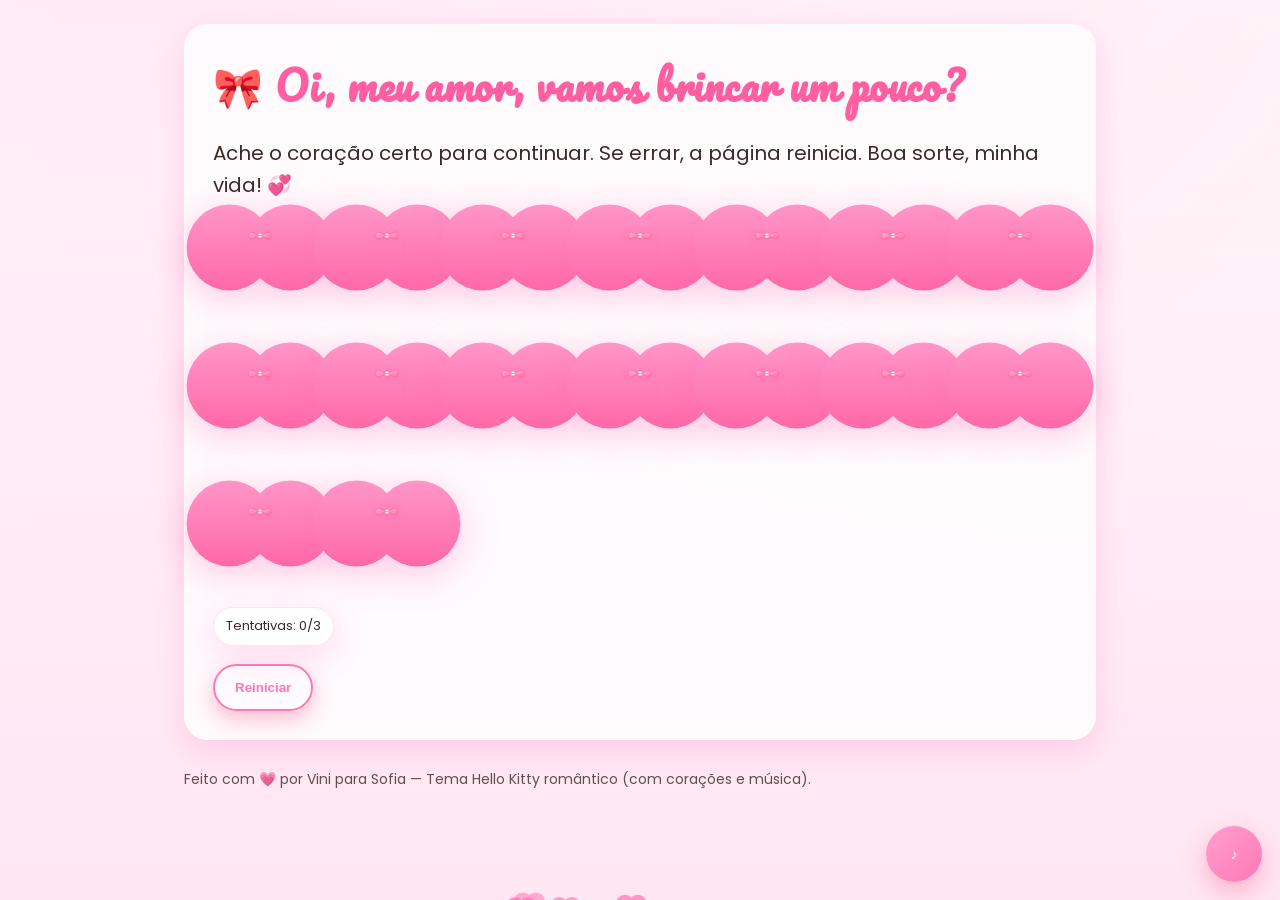
==== commit 33ed96d7: "Add files via upload" ====
--- a/index.html
+++ b/index.html
@@ -16,14 +16,23 @@
 <h1>🎀 Oi, meu amor, vamos brincar um pouco?</h1>
 <p class="big">Ache o coração certo para continuar. Se errar, a página reinicia. Boa sorte, minha vida! 💞</p>
 <div id="grid" class="grid"></div>
+<div id="tries" class="badge">Tentativas: 0/3</div>
 <div class="actions">
   <button class="btn btn-outline" onclick="location.reload()">Reiniciar</button>
 </div>
 <script>
 (function(){
   const grid = document.getElementById('grid');
+  const triesEl = document.getElementById('tries');
   const total = 16;
   const correctIndex = Math.floor(Math.random()*total);
+  let attempts = 0;
+
+  const updateTries = () => {
+    if (triesEl) triesEl.textContent = `Tentativas: ${attempts}/3`;
+  };
+  updateTries();
+
   for(let i=0;i<total;i++){
     const wrap = document.createElement('div');
     wrap.className = 'game-heart';
@@ -32,8 +41,14 @@
       if(i===correctIndex){
         location.href = 'senha.html';
       }else{
-        // little delay to show click
-        setTimeout(()=> location.reload(), 200);
+        attempts++;
+        updateTries();
+        // feedback de erro sem recarregar de cara
+        wrap.classList.add('shake');
+        setTimeout(()=> wrap.classList.remove('shake'), 300);
+        if(attempts>=3){
+          setTimeout(()=> location.reload(), 250);
+        }
       }
     });
     grid.appendChild(wrap);
--- a/assets/css/style.css
+++ b/assets/css/style.css
@@ -40,7 +40,7 @@
   padding: 24px;
 }
 
-.card{
+.card{ position: relative; z-index: 1;
   background: var(--glass);
   backdrop-filter: blur(10px);
   border: 1px solid rgba(255,255,255,0.6);
@@ -120,13 +120,7 @@
 @keyframes spin{ to{ transform: rotate(360deg);} }
 
 /* Heart background animation */
-.hearts-bg{
-  position: fixed;
-  inset: 0;
-  pointer-events: none;
-  z-index: 0;
-  overflow: hidden;
-}
+.hearts-bg{ position: fixed; inset: 0; pointer-events: none; z-index: -1; overflow: hidden; }
 
 .heart-float{
   position: absolute;
@@ -159,8 +153,8 @@
 .grid{
   display:grid;
   grid-template-columns: repeat(auto-fit, minmax(90px, 1fr));
-  gap:16px;
-  margin-top: 12px;
+  gap:32px;
+  margin-top:24px;
 }
 
 .game-heart{
